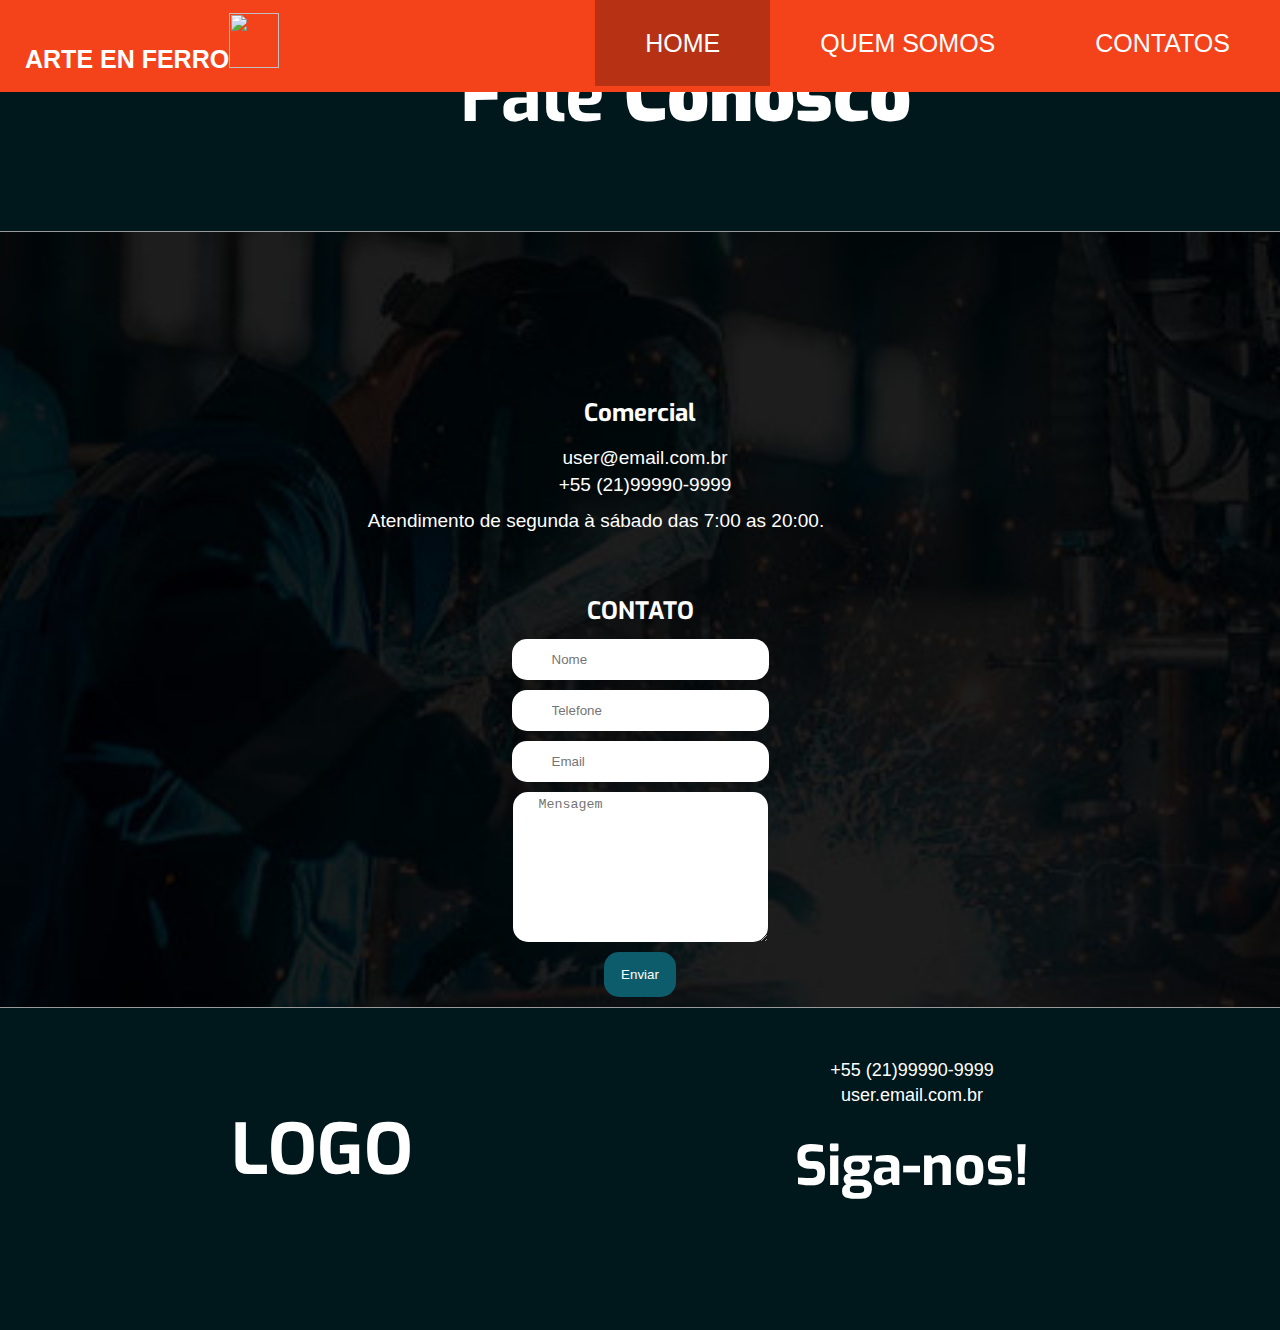
==== pages/contato.html @ fe9e17e2 "minha-parte" ====
<!DOCTYPE html>
<html lang="en">
<head>
    <meta charset="UTF-8">
    <meta name="viewport" content="width=device-width, initial-scale=1.0">
    <meta http-equiv="X-UA-Compatible" content="ie=edge">
    <title>Document</title>
    <link rel="stylesheet" href="../style/main.css">
    <link rel="stylesheet" href="../style/contato.css">
    <link rel="stylesheet" href="../style/index.css">
    <link rel="stylesheet" href="https://use.fontawesome.com/releases/v5.8.2/css/all.css" integrity="sha384-oS3vJWv+0UjzBfQzYUhtDYW+Pj2yciDJxpsK1OYPAYjqT085Qq/1cq5FLXAZQ7Ay" crossorigin="anonymous">
    <link href="https://fonts.googleapis.com/css?family=Exo&display=swap" rel="stylesheet">
</head>
<body>
        <header>
                <a href="#home" class="logo" data-scroll>ARTE EN FERRO<img src="" alt=""></a>
                <nav class="nav-menu">
                  <ul>
                    <li class="menu-item active"><a href="#HOME" data-scroll>HOME</a></li>
                    <li class="menu-item"><a href="#QUEMSOMOS" data-scroll>QUEM SOMOS</a></li>
                    <li class="menu-item"><a href="#CONTATOS" data-scroll>CONTATOS</a></li>
                  </ul>
                </nav>
              </header>
    <section class="section-intro flex-center">
        <h1>Fale <strong>Conosco</strong></h1>
    </section>

    <section class="container-page">
        <article>
            <h2 class="flex-center">Comercial</h2>
            <p class="flex-center"><i class="far fa-envelope"></i>user@email.com.br</p>
            <p class="flex-center"><i class="fas fa-phone"></i>+55 (21)99990-9999</p>
            <p class="horario flex-center"><i class="far fa-clock"></i> Atendimento de segunda à sábado das 7:00 as 20:00.</p>
        </article>
        <form class="flex-column flex-center " action="#">
            <h2>CONTATO</h2>
                <div class="esp">
                   <input class="input-container border-radius" placeholder="Nome" type="text">
                </div> 
                <div>
                    <input class="input-container border-radius" placeholder="Telefone" type="tel">
                </div>
                <div class="esp ">
                    <input class="input-container border-radius" placeholder="Email" type="text">
                </div class="esp">     
                    <textarea class="border-radius" placeholder="  Mensagem" name="" id="" cols="30" rows="10"></textarea>
            <button class="enviar-button border-radius">Enviar</button>
        </form>
    </section>
    <footer>
        <div>
            <h1 class="titulo-logo">LOGO</h1>
        </div>
        <div>
            <p class="number-email flex-center">+55 (21)99990-9999</p>
            <p class="number-email flex-center">user.email.com.br</p>

            <h1 class="rede-social flex-center">Siga-nos!</h1>

            <div class="flex-center">
                 <a href=""><i class="fab fa-facebook"></i></a>
                 <a href=""><i class="fab fa-instagram"></i></a>
                 <a href=""><i class="fab fa-youtube"></i></a>
                 <a href=""><i class="fab fa-linkedin-in"></i></a>
            </div>
        </div>
    </footer>
</body>
</html>
---- style/main.css ----
/* 
Aqui ira ficar o style de coisas que se repetem em mais de uma pagina;
Que no caso é o header e o footer;
Todas as paginas irão chamar esse arquivo;
*/

/* footer */
footer{
    display: flex;
    align-items: center;
    justify-content: space-around;
    padding: 50px;
    background-color: #00171b;
    color: #fff;
}
.flex-center{
    display: flex;
    align-items: center;
    justify-content: center;
}
.flex-column{
    display: flex;
    flex-direction: column;
}
.number-email{
    font-size: 18px;
    
}
.titulo-logo{
    font-size: 70px;
    
}
.rede-social{
    font-size: 55px;
    margin: 20px;

}
a{
    font-size: 25px;
    color: #fff;
    text-decoration: none;
    padding: 5px 5px;
    margin:5px;
    /* border-radius: 100%; */
    /* border: solid 2px #fff; */

}
@media (max-width:600px){
    footer{
        flex-direction: column;
    }
    .titulo-logo{
        font-size: 35px;
    }
    .rede-social{
        font-size: 23px;
    }
    a{
        font-size: 17px;
    }
    .number-email{
        font-size: 15px;
    }
---- style/contato.css ----
/* Style da contato */
* {
    margin: 0; 
    padding: 0;
}

.section-intro{
    background-color: #00171b;
    padding: 45px;
    font-size: 37px;
    color: #fff;
}
.container-page {
    background-image: url("./img/serralheria-punhos-de-aco.jpg");
    background-position: center;
    background-repeat: no-repeat;
    background-size: cover;
}
section{
    background-color:black;
}
article{
    padding: 50px 50px;
    color:#fff;
}
article h2{
    margin: 15px;
}
article p{
    font-size: 19px;
}
article .horario{
    margin: 10px;
}
i{
    margin: 5px;
}
form{
    color: #fff;
}
.enviar-button{
    padding: 15px 17px;
    background-color: #0d5c6b;
    color:#fff;
    margin: 10px;
}

.input-container{
    padding: 13px 40px;
}
.input-container:focus, .enviar-button:focus {
    outline: none;
}
.esp {
    padding: 10px 10px;
}
.border-radius{
    border-radius: 15px;
    border: none;
}
h1, h2, h3{
    font-family: 'Exo', sans-serif;
}
textarea::-webkit-input-placeholder {
    padding-left: 10px;
    padding-top: 5px;
}
@media (max-width:600px){
    article{
        /* text-align: center; */
    }
    .section-intro h1{
        font-size: 28px;
    }
}
---- style/index.css ----
/* Style da home */

{
    margin: 0;
    padding: 0;
    border: 0;
  }
  
  a:active,
  a:hover {
    outline: 0;
  }
  
  
  
    /* RESPONSIVE NAV STYLES */
  
  
  .nav-menu ul {
    margin: 0;
    padding: 0;
    width: 100%;
    display: block;
    list-style: none;
  }
  
  .nav-menu li {
    width: 100%;
    display: block;
  }
  
  
  
  .nav-menu.opened {
    max-height: 9999px;
  }
  
  .disable-pointer-events {
    pointer-events: none !important;
  }
  
  .nav-toggle {
    -webkit-tap-highlight-color: rgba(0,0,0,0);
    -webkit-touch-callout: none;
    -webkit-user-select: none;
    -moz-user-select: none;
    -ms-user-select: none;
    -o-user-select: none;
    user-select: none;
  }
  
  @media screen and (min-width: 40em) {
    .js .nav-menu {
      position: relative;
    }
    .js .nav-menu.closed {
      max-height: none;
    }
    .nav-toggle {
      display: none;
    }
  }
  
  
 
    /* DEMO STYLES */
  
  
  body {
    -webkit-text-size-adjust: 100%;
    -ms-text-size-adjust: 100%;
    text-size-adjust: 100%;
    color: #fdfbfa;
    background: #fff;
    font: normal 100%/1.4 sans-serif;
    margin: 0;
    
  }
  
  section {
    border-bottom: 1px solid #999;
    text-align: center;
    padding: 100px 0 0;
    width: 100%;
  }

  
  h1 {
    margin-bottom: .5em;
  }
  
  p {
    width: 90%;
    margin: 0 auto;
  }

  #home-1{
      background: url("../style/img/serralheria-punhos-de-aco.jpg"); 
      background-repeat: no-repeat;
      background-position: center;
      background-size: cover;
      min-height: 90vh;
      display: flex;
      flex-direction: column;
      justify-content: center;
  }
  
  
 
    /* FIXED HEADER */
 
  
  header {
    background: #f4421a;
    position: fixed;
    z-index: 3;
    width: 100%;
    left: 0;
    top: 0;
  }
  
  .logo {
    -webkit-tap-highlight-color: rgba(0,0,0,0);
    text-decoration: none;
    font-weight: bold;
    line-height: 55px;
    padding: 0 20px;
    color: #fff;
    float: left;
    
  }

  .logo img{
      width: 50px;
      height: 55px;
      margin: 3% 0; 
  }
  
  
  
  
    /* NAVIGATION STYLES */

  
  .fixed {
    position: fixed;
    width: 100%;
    left: 0;
    top: 0; 
  }
  
  .nav-menu,
  .nav-menu * {
    -webkit-box-sizing: border-box;
    -moz-box-sizing: border-box;
    box-sizing: border-box;
  }
  
  .nav-menu,
  .nav-menu ul {
    list-style: none;
    width: 100%;
    float: left;
  }
  
  @media screen and (min-width: 40em) {
    .nav-menu {
      float: right;
      width: auto;
    }
  }
  
  .nav-menu li {
    float: left;
    width: 100%;
  }
  
  @media screen and (min-width: 40em) {
    .nav-menu li {
      width: auto;
    }
  }
  
  .nav-menu a {
    -webkit-tap-highlight-color: rgba(0,0,0,0);
    border-top: 1px solid white;
    text-decoration: none;
    background: #f4421a;
    padding: 0.7em 1em;
    color: #fff;
    width: 100%;
    float: left;
  }
  
  .nav-menu a:active,
  .nav-menu .active a {
    background: #b73214;
  }
  
  @media screen and (min-width: 40em) {
    .nav-menu a {
      padding: 1.02em 2em;
      text-align: center;
      border-top: 0;
      float: left;
      margin: 0;
    }
  }
  
  .nav-menu ul ul a {
    background: #ca3716;
    padding-left: 2em;
  }
  
  @media screen and (min-width: 40em) {
    .nav-menu ul ul a {
      display: none;
    }
  }
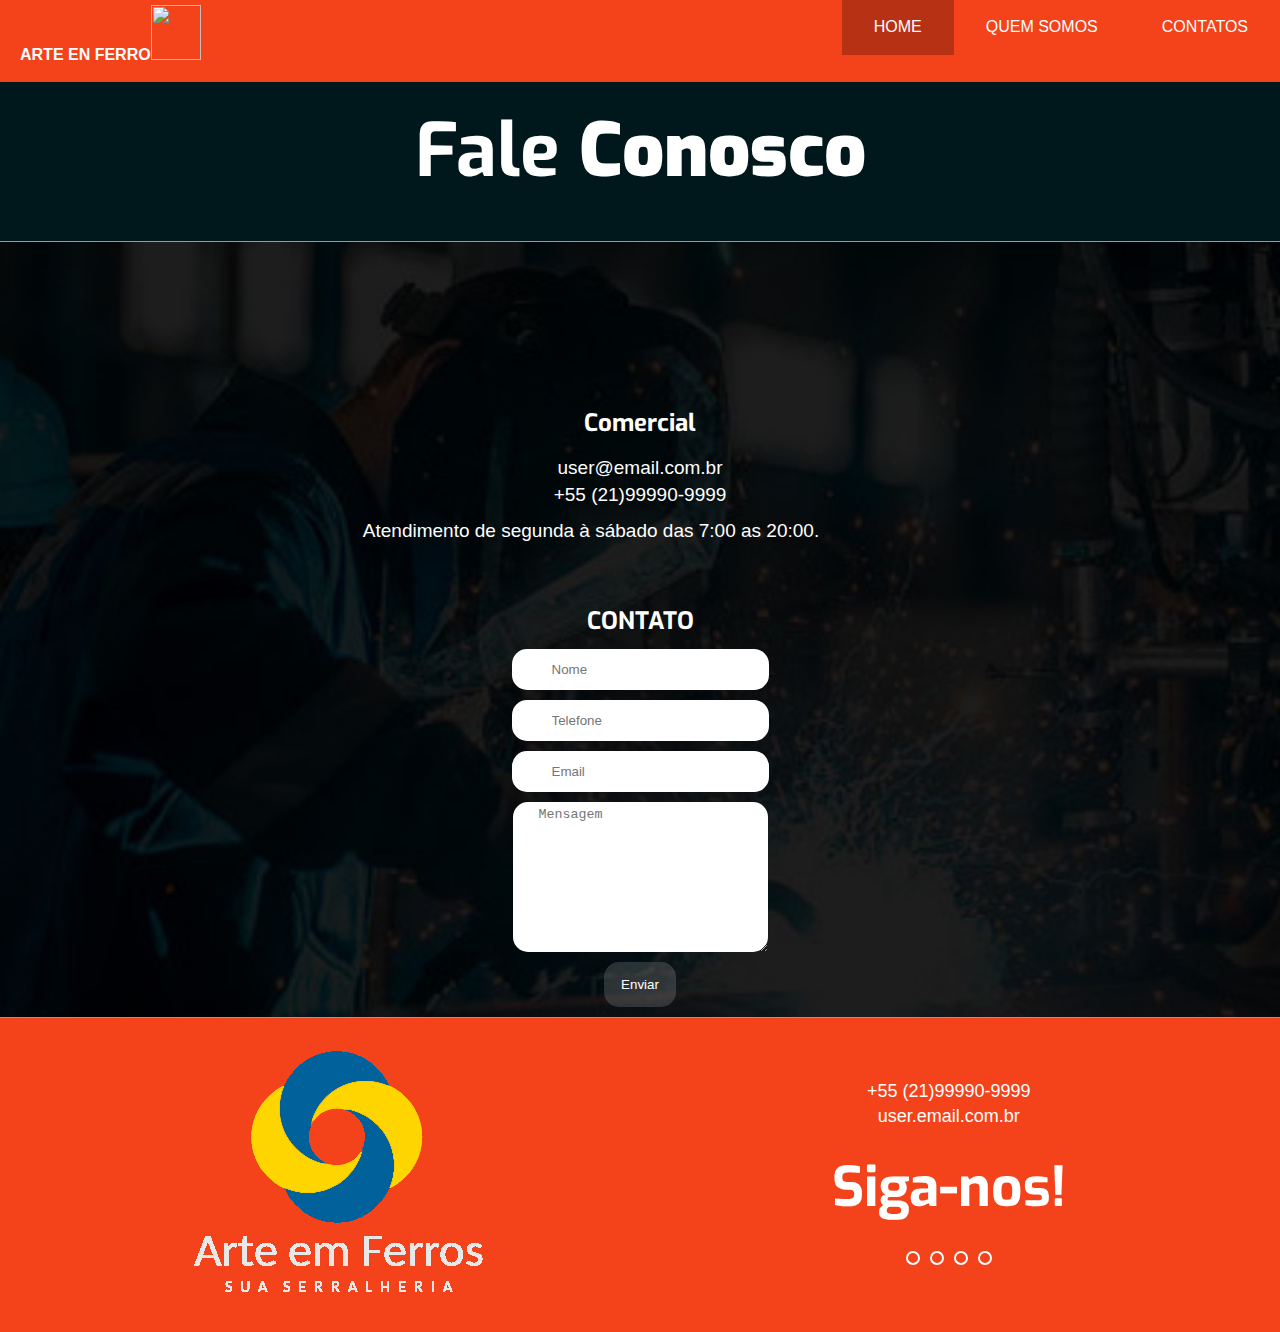
==== commit 83730e92: "ajustando index e css" ====
--- a/pages/contato.html
+++ b/pages/contato.html
@@ -16,9 +16,9 @@
                 <a href="#home" class="logo" data-scroll>ARTE EN FERRO<img src="" alt=""></a>
                 <nav class="nav-menu">
                   <ul>
-                    <li class="menu-item active"><a href="#HOME" data-scroll>HOME</a></li>
-                    <li class="menu-item"><a href="#QUEMSOMOS" data-scroll>QUEM SOMOS</a></li>
-                    <li class="menu-item"><a href="#CONTATOS" data-scroll>CONTATOS</a></li>
+                    <li class="menu-item active"><a href="../index.html" data-scroll>HOME</a></li>
+                    <li class="menu-item"><a href="./quem-somos.html" data-scroll>QUEM SOMOS</a></li>
+                    <li class="menu-item"><a href="./contato.html" data-scroll>CONTATOS</a></li>
                   </ul>
                 </nav>
               </header>
@@ -49,9 +49,7 @@
         </form>
     </section>
     <footer>
-        <div>
-            <h1 class="titulo-logo">LOGO</h1>
-        </div>
+            <img src="../style/img/logo-clara.png" alt="aa">
         <div>
             <p class="number-email flex-center">+55 (21)99990-9999</p>
             <p class="number-email flex-center">user.email.com.br</p>
@@ -59,10 +57,10 @@
             <h1 class="rede-social flex-center">Siga-nos!</h1>
 
             <div class="flex-center">
-                 <a href=""><i class="fab fa-facebook"></i></a>
-                 <a href=""><i class="fab fa-instagram"></i></a>
-                 <a href=""><i class="fab fa-youtube"></i></a>
-                 <a href=""><i class="fab fa-linkedin-in"></i></a>
+                 <a class="icon" href=""><i class="fab fa-facebook"></i></a>
+                 <a class="icon" href=""><i class="fab fa-instagram"></i></a>
+                 <a class="icon" href=""><i class="fab fa-youtube"></i></a>
+                 <a class="icon" href=""><i class="fab fa-linkedin-in"></i></a>
             </div>
         </div>
     </footer>
--- a/style/main.css
+++ b/style/main.css
@@ -9,8 +9,8 @@
     display: flex;
     align-items: center;
     justify-content: space-around;
-    padding: 50px;
-    background-color: #00171b;
+    padding: 30px; 
+    background-color: #f4421a;
     color: #fff;
 }
 .flex-center{
@@ -35,14 +35,14 @@
     margin: 20px;
 
 }
-a{
+.icon{
     font-size: 25px;
     color: #fff;
     text-decoration: none;
     padding: 5px 5px;
     margin:5px;
-    /* border-radius: 100%; */
-    /* border: solid 2px #fff; */
+    border-radius: 100%;
+    border: solid 2px #fff;
 
 }
 @media (max-width:600px){
--- a/style/contato.css
+++ b/style/contato.css
@@ -6,7 +6,7 @@
 
 .section-intro{
     background-color: #00171b;
-    padding: 45px;
+    /* padding: 45px; */
     font-size: 37px;
     color: #fff;
 }
@@ -18,6 +18,7 @@
 }
 section{
     background-color:black;
+
 }
 article{
     padding: 50px 50px;
@@ -32,6 +33,9 @@
 article .horario{
     margin: 10px;
 }
+
+
+}
 i{
     margin: 5px;
 }
@@ -40,7 +44,7 @@
 }
 .enviar-button{
     padding: 15px 17px;
-    background-color: #0d5c6b;
+    background-color: rgba(255, 255, 255, 0.158);
     color:#fff;
     margin: 10px;
 }
